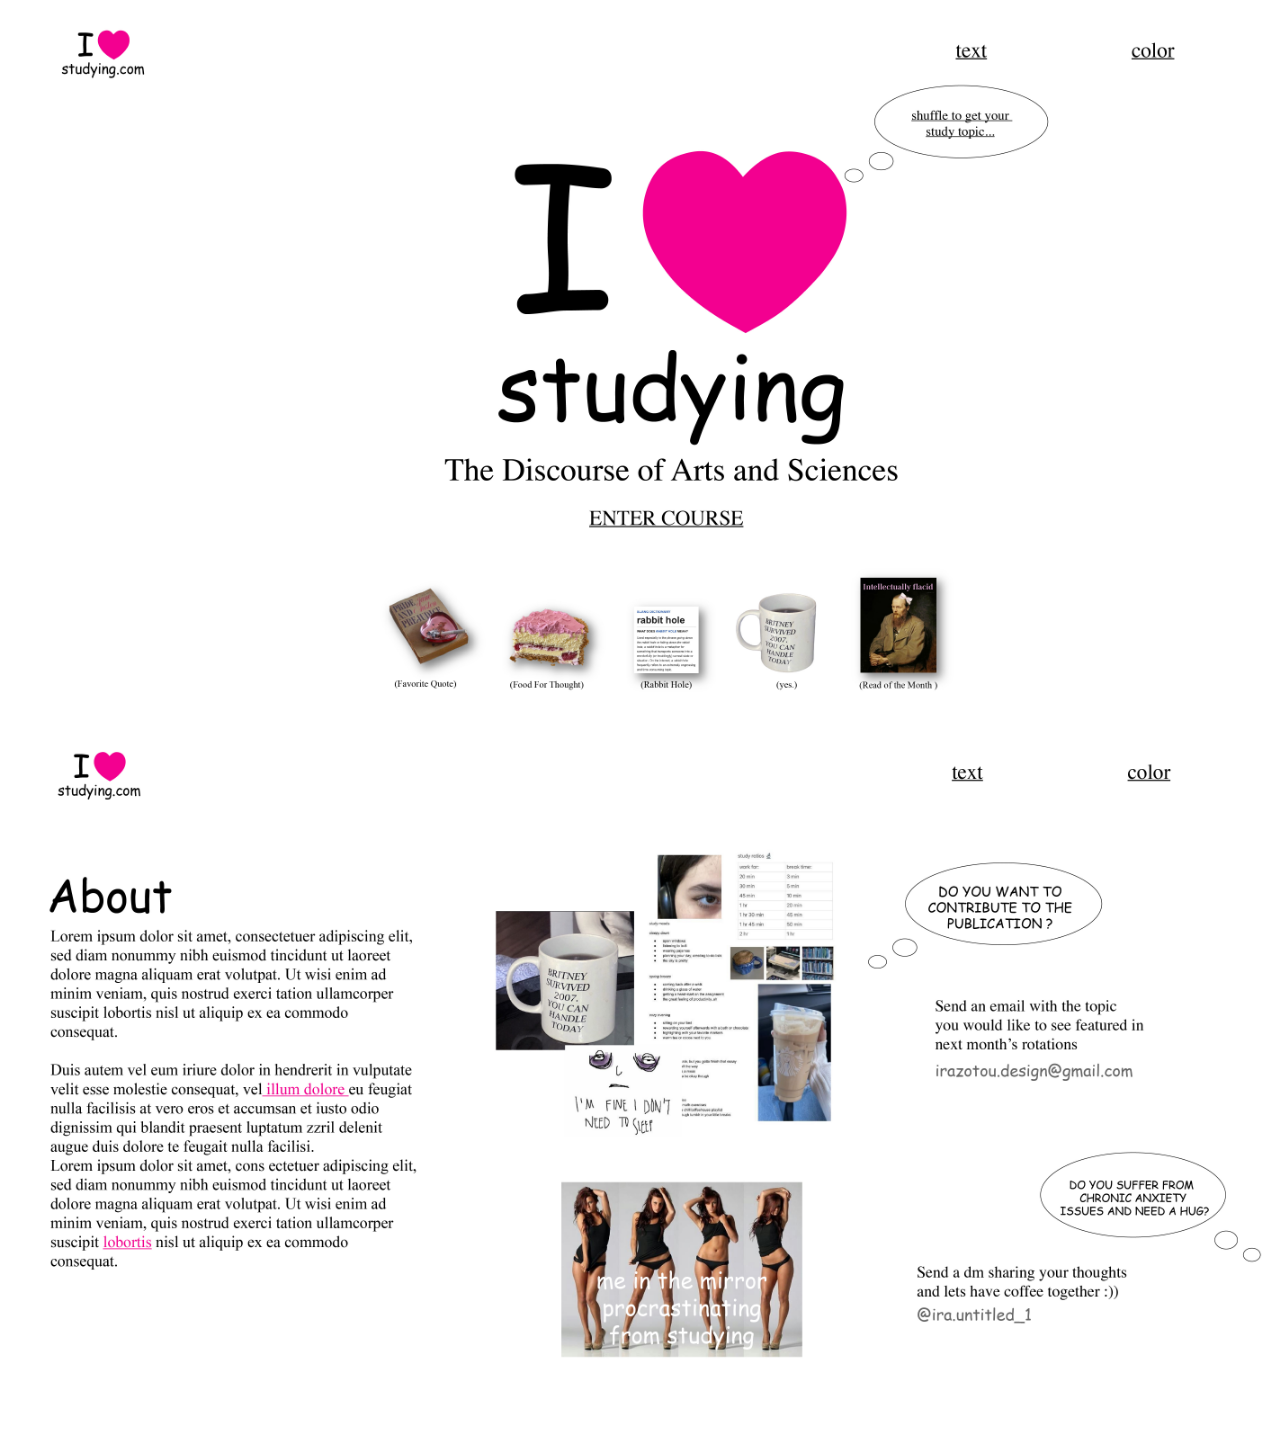
==== index.html @ b2975d77 "ilovestudying_1 cross media publication about studying material you hate" ====
<!DOCTYPE html>
<html lang="en">
<head>
    <meta charset="UTF-8">
    <meta name="viewport" content="width=device-width, initial-scale=1.0">
    <title>i_love_studying</title>
    <link rel="stylesheet" href="style.css">
</head>
<body>









<img id="b1" src="b1.jpg" alt="homepage_draft">
<img id="b2" src="b2.jpg" alt="aboutpage_draft">


<script src="script.js"></script>





</body>
</html>
---- style.css ----
@view-transition {
  navigation: auto;
}


html,body{
  width: 100%;
    min-height: 100%;
    margin: 0;
  background-color:white;
  scroll-behavior: smooth;
     overflow-x: hidden;

}


::selection {
  background: #ff008c;
}


#b1{
    width: 100%;
}


#b2{
    width: 100%;
}
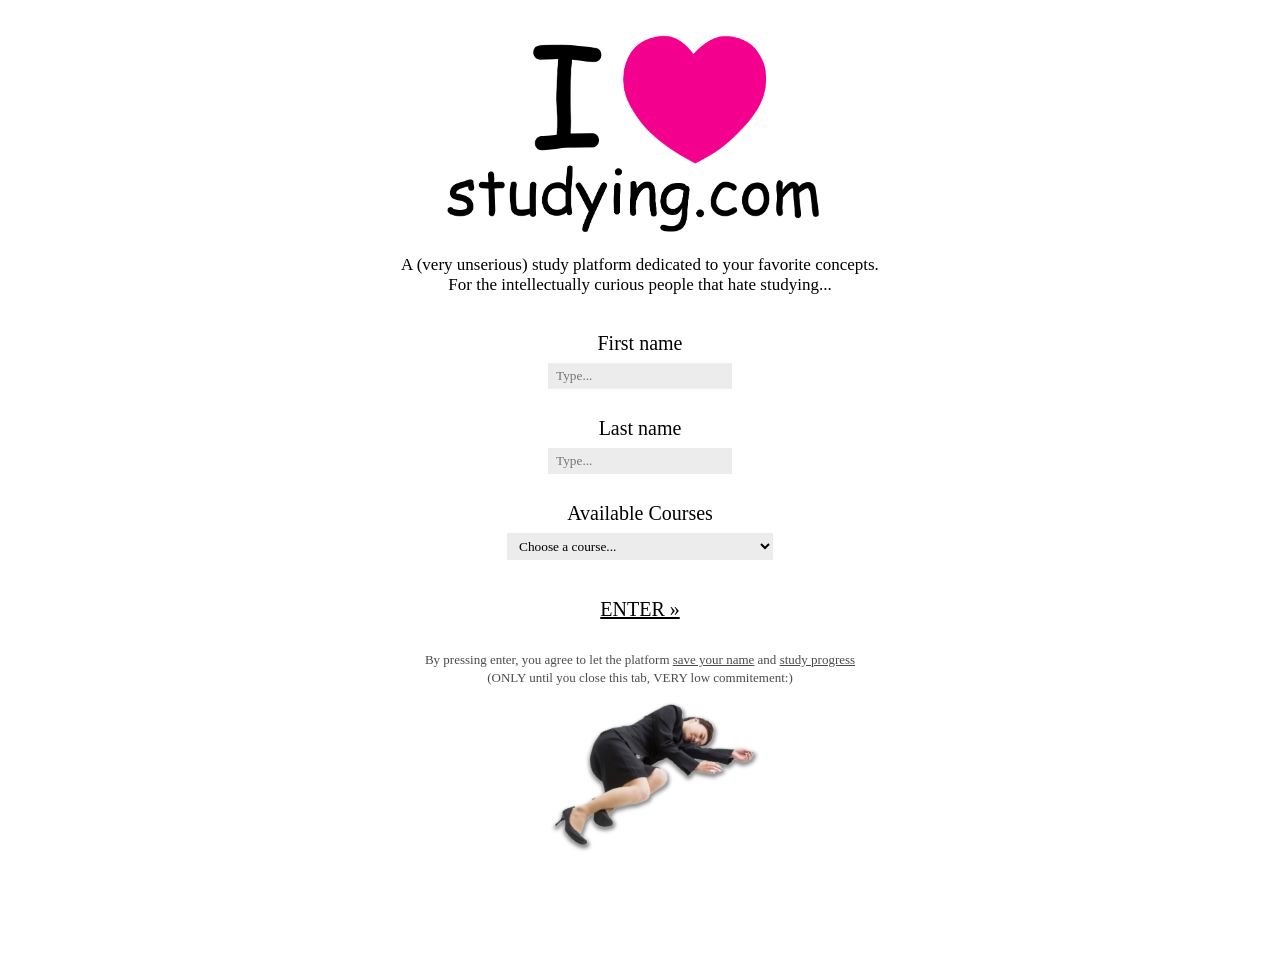
==== commit ad91ceaf: "First update Slowly trying to beat procrastination  with building the platform" ====
--- a/index.html
+++ b/index.html
@@ -12,12 +12,84 @@
 
 
 
+<div class="container">
+
+
+
+  <div class="content">
+
+
+    <img src="com.png" id="com" alt="Logo">
+    <p id="des">A (very unserious) study platform dedicated to your favorite concepts. <br>
+    For the intellectually curious people that  hate studying... </p>
+
+
+
+<form id="register-form">
+  <label for="first-name">First name</label>
+  <input id="first-name" type="text" placeholder="Type..." required>
+
+  <label for="last-name">Last name</label>
+  <input id="last-name" type="text" placeholder="Type..." required>
+
+  <label for="course"> Available Courses</label>
+  <select id="course" required>
+    <option value="" disabled selected>Choose a course...</option>
+    <option>The Discourse of Arts and Sciences (1751)</option>
+    <option>Courtesans and Fishcakes (1997)</option>
+    <option>Meditations (c. 180 AD)</option>
+  </select>
+
+  <button type="submit">ENTER »</button>
+</form>
 
 
 
 
-<img id="b1" src="b1.jpg" alt="homepage_draft">
-<img id="b2" src="b2.jpg" alt="aboutpage_draft">
+
+    <p class="legal">
+      By pressing enter, you agree to let the platform
+      <u>save your name</u> and <u>study progress</u><br>
+      (ONLY until you close this tab, VERY low commitement:)
+    </p>
+
+
+    <img src="sleep.png" id="sleep" alt="ponder">
+<img id="popup" src="pro.png" alt="Popup">
+
+
+
+
+
+
+  </div>
+</div>
+
+
+
+
+
+
+
+
+
+
+
+
+
+
+
+
+
+
+
+
+
+
+
+
+
+
 
 
 <script src="script.js"></script>
--- a/style.css
+++ b/style.css
@@ -1,3 +1,6 @@
+@import url('https://fonts.googleapis.com/css2?family=Inconsolata:wght@200..900&display=swap');
+
+
 
 @view-transition {
   navigation: auto;
@@ -16,15 +19,179 @@
 
 
 ::selection {
-  background: #ff008c;
+  background: #f3008f;
+  color: white;
 }
 
 
-#b1{
-    width: 100%;
+
+
+.trail-img {
+  position: fixed;
+  left: 0;
+  top: 0;
+  width: 140px;            /* change size here */
+  height: auto;
+  pointer-events: none;
+  user-select: none;
+  will-change: transform, opacity;
+  animation: trail 0.9s cubic-bezier(.2, .7, .3, 1) forwards;
+}
+
+@keyframes trail {
+  from {
+    opacity: 1;
+    transform: translate(var(--x), var(--y)) translate(-50%, -50%) scale(1) rotate(var(--r));
+  }
+  to {
+    opacity: 0;
+    transform: translate(var(--x), var(--y)) translate(-50%, -50%) scale(0.4) rotate(var(--r));
+  }
 }
 
 
-#b2{
-    width: 100%;
+
+
+
+
+
+
+.container {
+  width: 100%;
+  min-height: 100vh;          
+  display: flex;
+  justify-content: center;  
+  align-items: center; 
+  padding: 25px 16px 40px;    
+  box-sizing: border-box;
+}
+
+.content {
+  width: min(90%, 500px);
+  text-align: center;
+}
+
+#com {
+  width: 80%;
+  max-width: 100%;
+  height: auto;
+}
+
+
+#des{
+font-family: 'Times New Roman', Times, serif;
+font-size: 17px;
+}
+
+
+
+
+
+#register-form {
+  display: flex;
+  flex-direction: column;
+  align-items: center;
+  gap: 8px;
+}
+
+
+#register-form label {
+   font-size: 20px; 
+   font-family: 'Times New Roman', Times, serif;
+margin-top: 20px;
+  }
+
+
+
+
+#register-form input,
+#register-form select
+{
+  background: #ececec;
+  border: none;
+  padding: 5px 8px;
+  min-width: 150px;
+  font-family: 'Times New Roman', Times, serif;
+}
+
+
+
+#register-form button{
+  margin-top:5%;
+  padding: 5px 8px;
+  min-width: 150px;
+  border: none;
+  background-color: white;
+font-family: 'Times New Roman', Times, serif;
+  font-size: 20px;
+  color: black;
+  text-decoration: underline;
+    transition: background-color 0.2s ease-in-out;
+}
+
+
+#register-form button:hover{
+  transition: background-color 0.2s ease-in-out;
+  cursor: pointer;
+  color:#f3008f;
+}
+
+
+
+
+
+.legal{
+  margin-top:5%;
+  font-size: 13px;
+  font-family: 'Times New Roman', Times, serif;
+    line-height: 1.4;
+    opacity: 0.7;
+}
+
+
+
+#sleep{
+  margin-top:-10%;
+  width: 63%;
+  max-width: 100%;
+  height: auto;
+  rotate: -25deg;
+   scale: 1;
+  transition: scale 0.4s ease-in-out;
+}
+
+#sleep:hover {
+  scale: 1.1;
+  cursor: pointer;
+}
+
+
+
+#popup {
+  position: fixed;
+  top: 55%;
+  left: 42%;
+  max-width: 80vw;
+  max-height: 80vh;
+  opacity: 0;
+  scale: 0.3;
+  visibility: hidden;
+  pointer-events: none;
+
+  transition:
+    opacity 0.3s ease,
+    scale 0.3s ease,
+    visibility 0s linear 0.3s;  
+}
+
+#popup.show {
+  opacity: 1;
+  scale: 0.3;
+  visibility: visible;
+  pointer-events: auto;
+
+  transition:
+    opacity 0.3s ease,
+    scale 0.3s ease,
+    visibility 0s;             
 }
